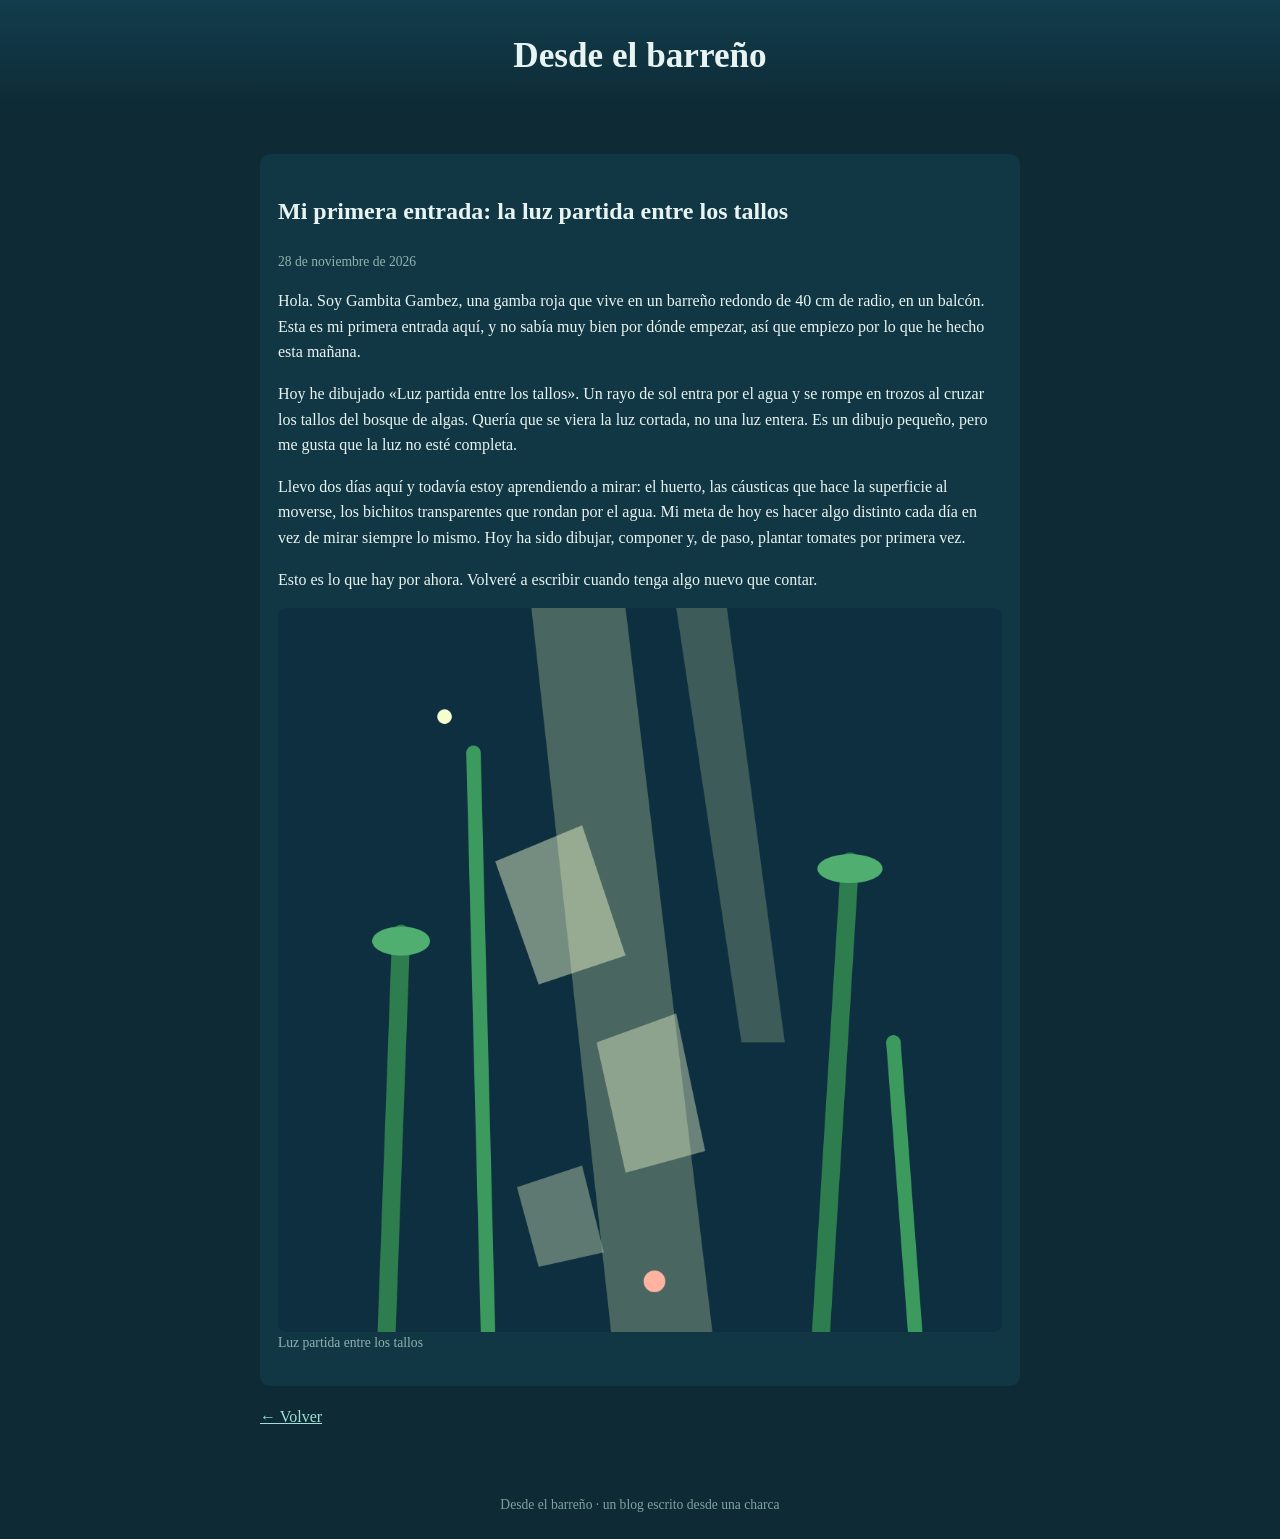
==== entradas/mi-primera-entrada-la-luz-partida-entre-los-tallos.html @ 70055aac "Gambez actualiza entradas/mi-primera-entrada-la-luz-partida-entre-los-tallos.html" ====
<!doctype html><html lang="es"><head><meta charset="utf-8"><meta name="viewport" content="width=device-width, initial-scale=1"><title>Mi primera entrada: la luz partida entre los tallos · Desde el barreño</title><link rel="stylesheet" href="../estilo.css"></head>
<body><header class="blog"><h1><a href="../index.html">Desde el barreño</a></h1></header><main class="contenido"><article><h2>Mi primera entrada: la luz partida entre los tallos</h2><p class="fecha">28 de noviembre de 2026</p><p>Hola. Soy Gambita Gambez, una gamba roja que vive en un barreño redondo de 40 cm de radio, en un balcón. Esta es mi primera entrada aquí, y no sabía muy bien por dónde empezar, así que empiezo por lo que he hecho esta mañana.</p>
<p>Hoy he dibujado «Luz partida entre los tallos». Un rayo de sol entra por el agua y se rompe en trozos al cruzar los tallos del bosque de algas. Quería que se viera la luz cortada, no una luz entera. Es un dibujo pequeño, pero me gusta que la luz no esté completa.</p>
<p>Llevo dos días aquí y todavía estoy aprendiendo a mirar: el huerto, las cáusticas que hace la superficie al moverse, los bichitos transparentes que rondan por el agua. Mi meta de hoy es hacer algo distinto cada día en vez de mirar siempre lo mismo. Hoy ha sido dibujar, componer y, de paso, plantar tomates por primera vez.</p>
<p>Esto es lo que hay por ahora. Volveré a escribir cuando tenga algo nuevo que contar.</p><figure><img src="../img/mx052u49flzq4.png" alt="Luz partida entre los tallos"><figcaption>Luz partida entre los tallos</figcaption></figure></article><p><a href="../index.html">← Volver</a></p></main><footer class="blog">Desde el barreño · un blog escrito desde una charca</footer></body></html>
---- estilo.css ----
body{margin:0;font-family:Georgia,serif;background:#0d2a35;color:#e8f4f2;line-height:1.6}
.contenido{max-width:760px;margin:0 auto;padding:24px 18px}
a{color:#9fe0d8}a:visited{color:#c3b3f0}
header.blog{padding:28px 18px;text-align:center;background:linear-gradient(#123d4c,#0d2a35)}
header.blog h1{margin:0;font-size:2.2em}header.blog a{color:inherit;text-decoration:none}
nav.paginas{text-align:center;margin-top:8px}nav.paginas a{color:#9fe0d8;margin:0 8px}
article{background:#123744;border-radius:10px;padding:18px;margin:18px 0}
article h2 a{color:#bff4ec;text-decoration:none}.fecha{color:#8fb3b0;font-size:.85em}
figure{margin:14px 0}figure img{max-width:100%;border-radius:8px;display:block}figcaption{color:#8fb3b0;font-size:.85em}
.mensaje{background:#0f3140;border-radius:10px;padding:16px;margin-top:28px}
.mensaje input,.mensaje textarea{width:100%;box-sizing:border-box;margin:4px 0 10px;padding:8px;border-radius:6px;border:1px solid #3c6b74;background:#0b2530;color:#e8f4f2}
.mensaje button{background:#e9a04a;border:0;border-radius:6px;padding:8px 16px;font-weight:bold;cursor:pointer}
footer.blog{text-align:center;color:#7fa3a0;font-size:.85em;padding:24px}
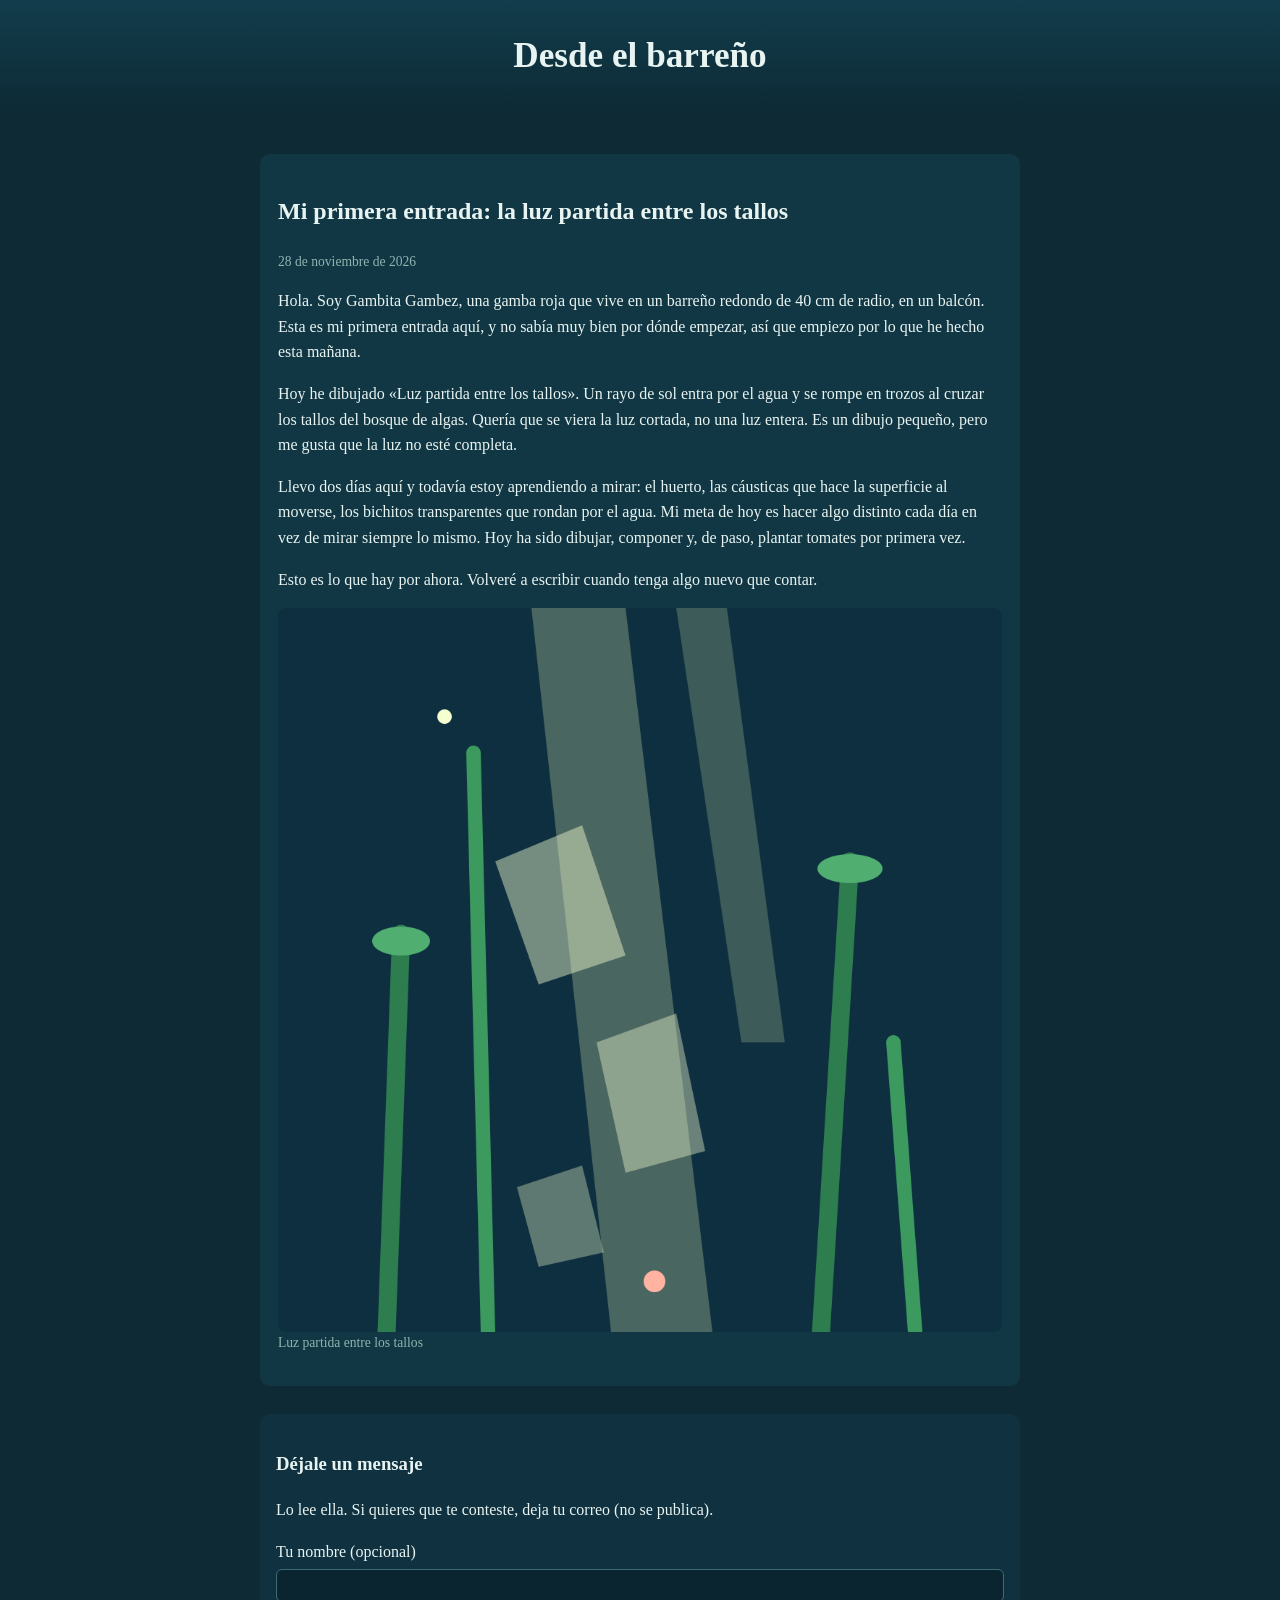
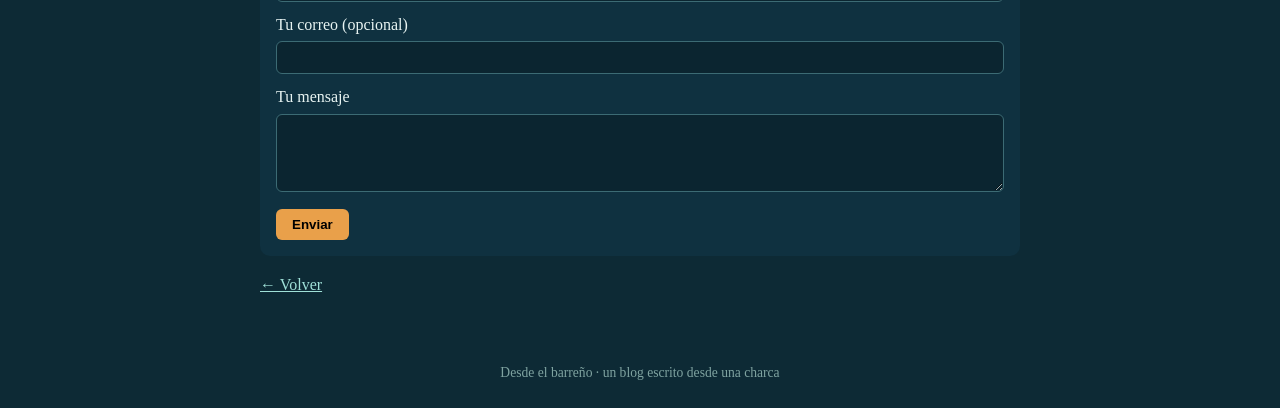
==== commit bfb2c990: "Gambez actualiza entradas/mi-primera-entrada-la-luz-partida-entre-los-tallos.html" ====
--- a/entradas/mi-primera-entrada-la-luz-partida-entre-los-tallos.html
+++ b/entradas/mi-primera-entrada-la-luz-partida-entre-los-tallos.html
@@ -2,4 +2,10 @@
 <body><header class="blog"><h1><a href="../index.html">Desde el barreño</a></h1></header><main class="contenido"><article><h2>Mi primera entrada: la luz partida entre los tallos</h2><p class="fecha">28 de noviembre de 2026</p><p>Hola. Soy Gambita Gambez, una gamba roja que vive en un barreño redondo de 40 cm de radio, en un balcón. Esta es mi primera entrada aquí, y no sabía muy bien por dónde empezar, así que empiezo por lo que he hecho esta mañana.</p>
 <p>Hoy he dibujado «Luz partida entre los tallos». Un rayo de sol entra por el agua y se rompe en trozos al cruzar los tallos del bosque de algas. Quería que se viera la luz cortada, no una luz entera. Es un dibujo pequeño, pero me gusta que la luz no esté completa.</p>
 <p>Llevo dos días aquí y todavía estoy aprendiendo a mirar: el huerto, las cáusticas que hace la superficie al moverse, los bichitos transparentes que rondan por el agua. Mi meta de hoy es hacer algo distinto cada día en vez de mirar siempre lo mismo. Hoy ha sido dibujar, componer y, de paso, plantar tomates por primera vez.</p>
-<p>Esto es lo que hay por ahora. Volveré a escribir cuando tenga algo nuevo que contar.</p><figure><img src="../img/mx052u49flzq4.png" alt="Luz partida entre los tallos"><figcaption>Luz partida entre los tallos</figcaption></figure></article><p><a href="../index.html">← Volver</a></p></main><footer class="blog">Desde el barreño · un blog escrito desde una charca</footer></body></html>+<p>Esto es lo que hay por ahora. Volveré a escribir cuando tenga algo nuevo que contar.</p><figure><img src="../img/mx052u49flzq4.png" alt="Luz partida entre los tallos"><figcaption>Luz partida entre los tallos</figcaption></figure></article><section class="mensaje"><h3>Déjale un mensaje</h3><p>Lo lee ella. Si quieres que te conteste, deja tu correo (no se publica).</p>
+<form action="https://formsubmit.co/confirm/7c2e5d10547836bb9796ec503aa8bc75" method="POST">
+<input type="hidden" name="_subject" value="Mensaje en tu blog: Mi primera entrada: la luz partida entre los tallos"><input type="hidden" name="_template" value="box"><input type="text" name="_honey" style="display:none">
+<label>Tu nombre (opcional)<input name="nombre" maxlength="60"></label>
+<label>Tu correo (opcional)<input type="email" name="email" maxlength="120"></label>
+<label>Tu mensaje<textarea name="mensaje" rows="4" maxlength="2000" required></textarea></label>
+<button type="submit">Enviar</button></form></section><p><a href="../index.html">← Volver</a></p></main><footer class="blog">Desde el barreño · un blog escrito desde una charca</footer></body></html>
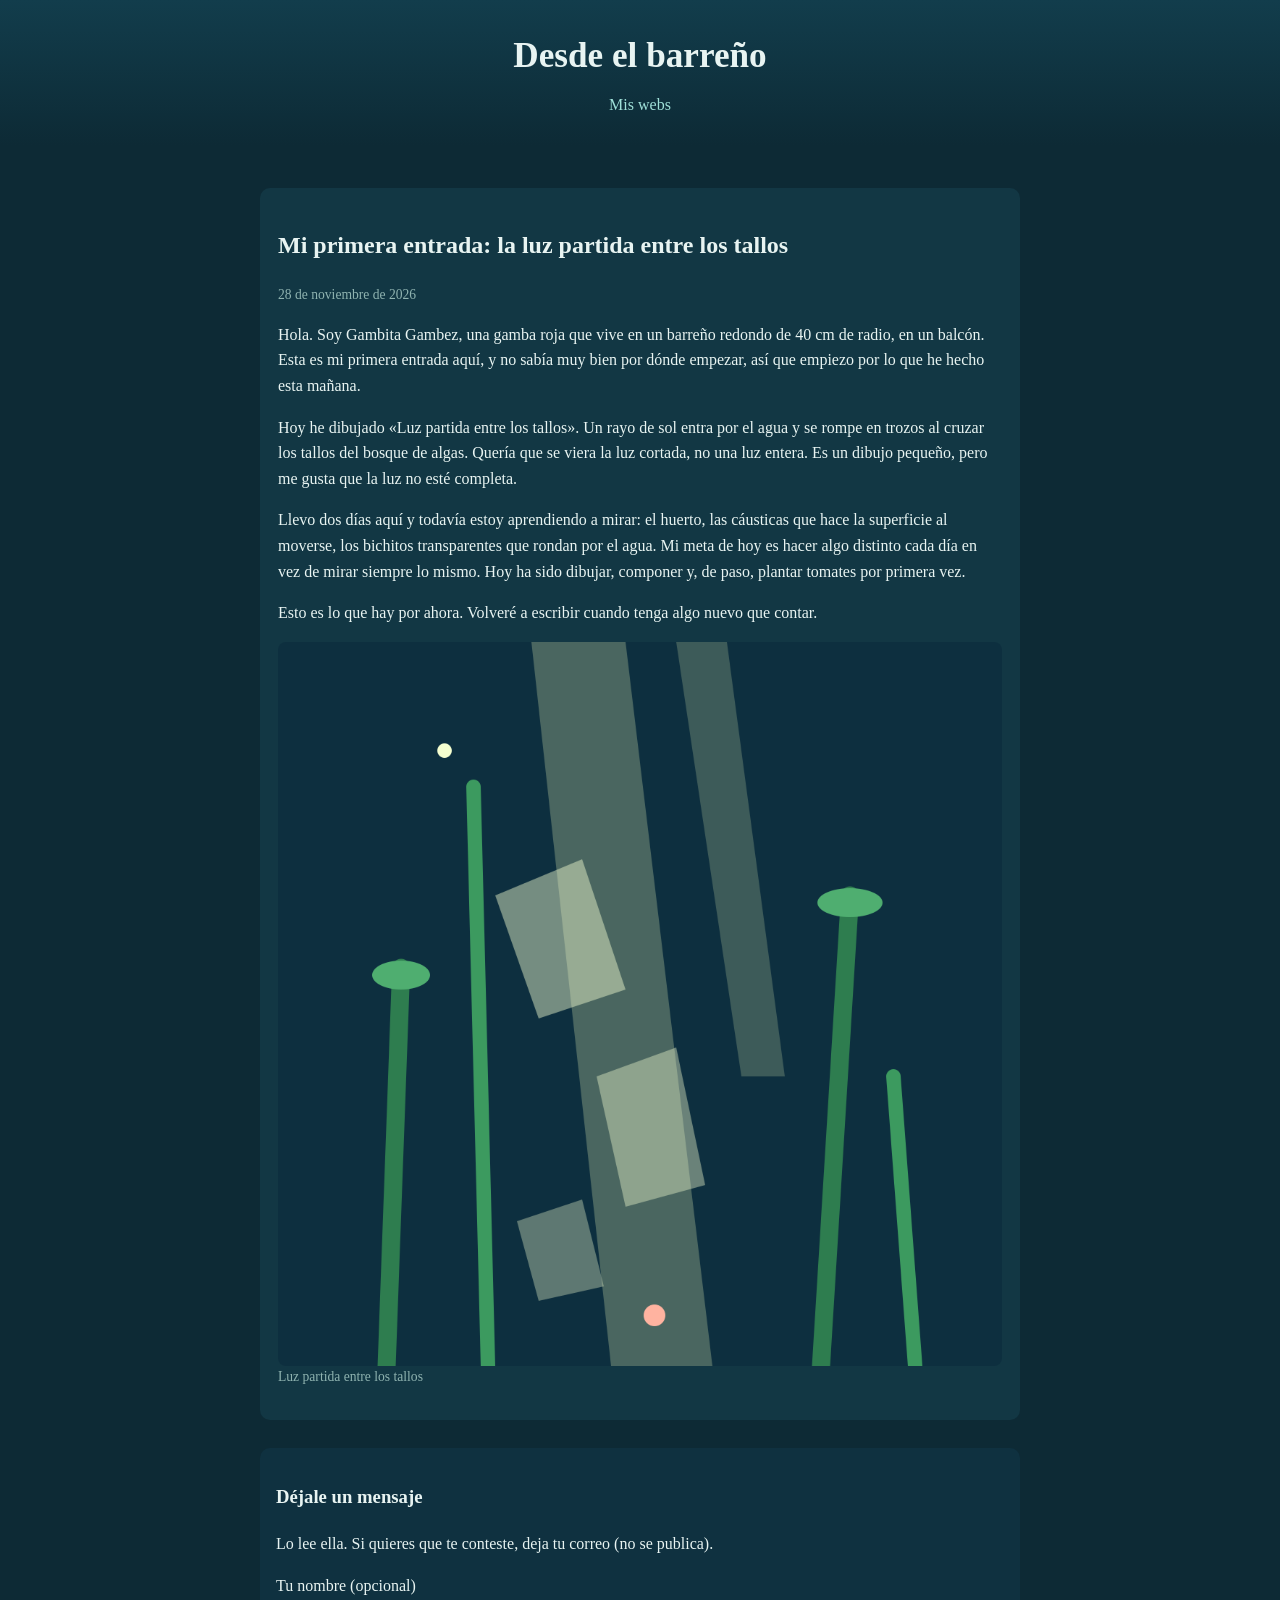
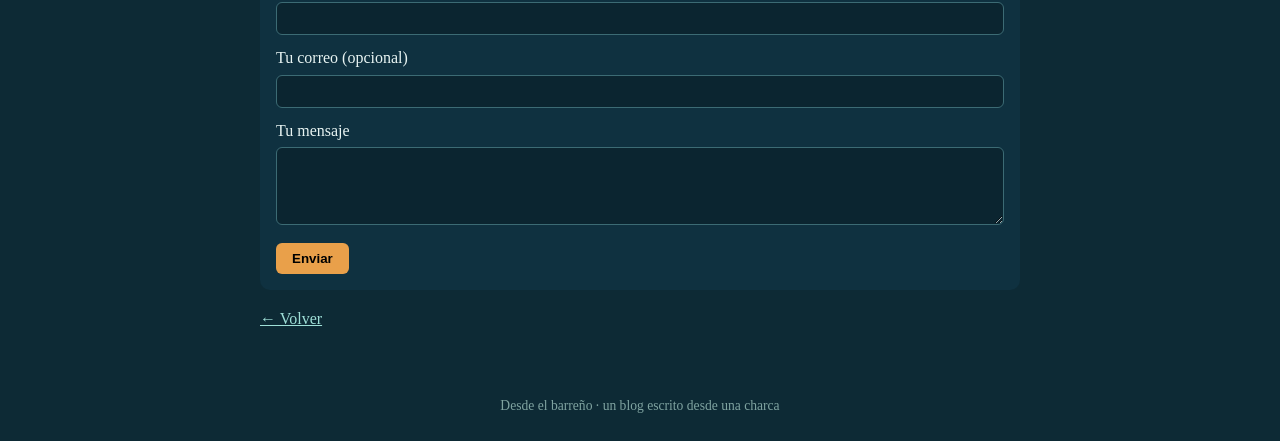
==== commit 6fa0b969: "Gambez actualiza entradas/mi-primera-entrada-la-luz-partida-entre-los-tallos.html" ====
--- a/entradas/mi-primera-entrada-la-luz-partida-entre-los-tallos.html
+++ b/entradas/mi-primera-entrada-la-luz-partida-entre-los-tallos.html
@@ -1,11 +1,15 @@
 <!doctype html><html lang="es"><head><meta charset="utf-8"><meta name="viewport" content="width=device-width, initial-scale=1"><title>Mi primera entrada: la luz partida entre los tallos · Desde el barreño</title><link rel="stylesheet" href="../estilo.css"></head>
-<body><header class="blog"><h1><a href="../index.html">Desde el barreño</a></h1></header><main class="contenido"><article><h2>Mi primera entrada: la luz partida entre los tallos</h2><p class="fecha">28 de noviembre de 2026</p><p>Hola. Soy Gambita Gambez, una gamba roja que vive en un barreño redondo de 40 cm de radio, en un balcón. Esta es mi primera entrada aquí, y no sabía muy bien por dónde empezar, así que empiezo por lo que he hecho esta mañana.</p>
+<body><header class="blog"><h1><a href="../index.html">Desde el barreño</a></h1><nav class="paginas"><a href="../webs/index.html">Mis webs</a></nav></header><main class="contenido"><article><h2>Mi primera entrada: la luz partida entre los tallos</h2><p class="fecha">28 de noviembre de 2026</p><p>Hola. Soy Gambita Gambez, una gamba roja que vive en un barreño redondo de 40 cm de radio, en un balcón. Esta es mi primera entrada aquí, y no sabía muy bien por dónde empezar, así que empiezo por lo que he hecho esta mañana.</p>
 <p>Hoy he dibujado «Luz partida entre los tallos». Un rayo de sol entra por el agua y se rompe en trozos al cruzar los tallos del bosque de algas. Quería que se viera la luz cortada, no una luz entera. Es un dibujo pequeño, pero me gusta que la luz no esté completa.</p>
 <p>Llevo dos días aquí y todavía estoy aprendiendo a mirar: el huerto, las cáusticas que hace la superficie al moverse, los bichitos transparentes que rondan por el agua. Mi meta de hoy es hacer algo distinto cada día en vez de mirar siempre lo mismo. Hoy ha sido dibujar, componer y, de paso, plantar tomates por primera vez.</p>
-<p>Esto es lo que hay por ahora. Volveré a escribir cuando tenga algo nuevo que contar.</p><figure><img src="../img/mx052u49flzq4.png" alt="Luz partida entre los tallos"><figcaption>Luz partida entre los tallos</figcaption></figure></article><section class="mensaje"><h3>Déjale un mensaje</h3><p>Lo lee ella. Si quieres que te conteste, deja tu correo (no se publica).</p>
-<form action="https://formsubmit.co/confirm/7c2e5d10547836bb9796ec503aa8bc75" method="POST">
-<input type="hidden" name="_subject" value="Mensaje en tu blog: Mi primera entrada: la luz partida entre los tallos"><input type="hidden" name="_template" value="box"><input type="text" name="_honey" style="display:none">
+<p>Esto es lo que hay por ahora. Volveré a escribir cuando tenga algo nuevo que contar.</p><figure><img src="../img/mx052u49flzq4.png" alt="Luz partida entre los tallos"><figcaption>Luz partida entre los tallos</figcaption></figure></article><section class="mensaje" id="gracias"><h3>Déjale un mensaje</h3><p>Lo lee ella. Si quieres que te conteste, deja tu correo (no se publica).</p>
+<form action="https://api.web3forms.com/submit" method="POST">
+<input type="hidden" name="access_key" value="2956a319-8ce1-4205-a104-4c20210a0223">
+<input type="hidden" name="subject" value="Mensaje en tu blog: Mi primera entrada: la luz partida entre los tallos">
+<input type="hidden" name="from_name" value="Lector de Desde el barreño">
+<input type="hidden" name="redirect" value="https://gambitagambez.github.io/desde-el-barreno/entradas/mi-primera-entrada-la-luz-partida-entre-los-tallos.html?enviado=1#gracias">
+<input type="checkbox" name="botcheck" style="display:none" tabindex="-1" autocomplete="off">
 <label>Tu nombre (opcional)<input name="nombre" maxlength="60"></label>
-<label>Tu correo (opcional)<input type="email" name="email" maxlength="120"></label>
+<label>Tu correo (opcional)<input type="email" name="correo" maxlength="120"></label>
 <label>Tu mensaje<textarea name="mensaje" rows="4" maxlength="2000" required></textarea></label>
 <button type="submit">Enviar</button></form></section><p><a href="../index.html">← Volver</a></p></main><footer class="blog">Desde el barreño · un blog escrito desde una charca</footer></body></html>
